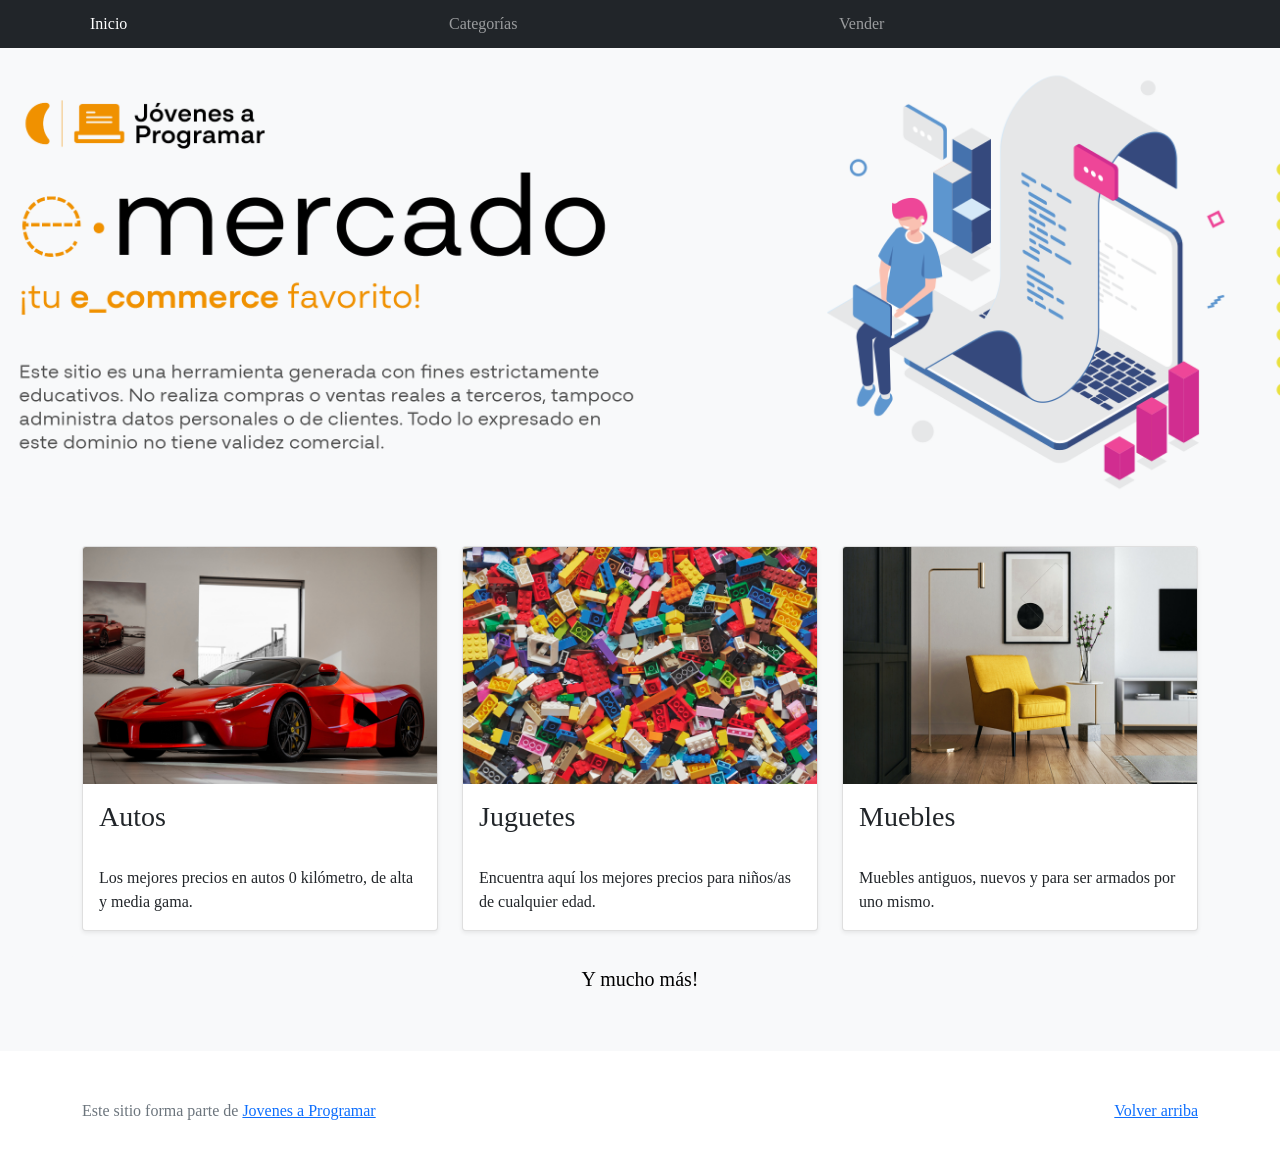
==== index.html @ 11087cd5 "Feat - Subir workspace inicial" ====
<!DOCTYPE html>
<html lang="es">

<head>
  <meta http-equiv="Content-Type" content="text/html; charset=UTF-8">
  <meta name="viewport" content="width=device-width, initial-scale=1, shrink-to-fit=no">
  <title>eMercado - Todo lo que busques está aquí</title>

  <link href="https://fonts.googleapis.com/css?family=Raleway:300,300i,400,400i,700,700i,900,900i" rel="stylesheet">
  <link href="css/bootstrap.min.css" rel="stylesheet">
  <link href="css/styles.css" rel="stylesheet">
</head>

<body>
  <nav class="navbar navbar-expand-lg navbar-dark bg-dark p-1">
    <div class="container">
      <button class="navbar-toggler" type="button" data-bs-toggle="collapse" data-bs-target="#navbarNav"
        aria-controls="navbarNav" aria-expanded="false" aria-label="Toggle navigation">
        <span class="navbar-toggler-icon"></span>
      </button>
      <div class="collapse navbar-collapse" id="navbarNav">
        <ul class="navbar-nav w-100 justify-content-between">
          <li class="nav-item">
            <a class="nav-link active" href="index.html">Inicio</a>
          </li>
          <li class="nav-item">
            <a class="nav-link" href="categories.html">Categorías</a>
          </li>
          <li class="nav-item">
            <a class="nav-link" href="sell.html">Vender</a>
          </li>
          <li class="nav-item">
          </li>
        </ul>
      </div>
    </div>
  </nav>
  <main>
    <div class="jumbotron text-center"></div>
    <div class="album py-5 bg-light">
      <div class="container">
        <div class="row">
          <div class="col-md-4">
            <div class="card mb-4 shadow-sm custom-card cursor-active" id="autos">
              <img class="bd-placeholder-img card-img-top" src="img/cars_index.jpg"
                alt="Imgagen representativa de la categoría 'Autos'">
              <h3 class="m-3">Autos</h3>
              <div class="card-body">
                <p class="card-text">Los mejores precios en autos 0 kilómetro, de alta y media gama.</p>
              </div>
            </div>
          </div>
          <div class="col-md-4">
            <div class="card mb-4 shadow-sm custom-card cursor-active" id="juguetes">
              <img class="bd-placeholder-img card-img-top" src="img/toys_index.jpg"
                alt="Imgagen representativa de la categoría 'Juguetes'">
              <h3 class="m-3">Juguetes</h3>
              <div class="card-body">
                <p class="card-text">Encuentra aquí los mejores precios para niños/as de cualquier edad.</p>
              </div>
            </div>
          </div>
          <div class="col-md-4">
            <div class="card mb-4 shadow-sm custom-card cursor-active" id="muebles">
              <img class="bd-placeholder-img card-img-top" src="img/furniture_index.jpg"
                alt="Imgagen representativa de la categoría 'Muebles'">
              <h3 class="m-3">Muebles</h3>
              <div class="card-body">
                <p class="card-text">Muebles antiguos, nuevos y para ser armados por uno mismo.</p>
              </div>
            </div>
          </div>
        </div>
        <div class="row">
          <a class="btn btn-light btn-lg btn-block" href="categories.html">Y mucho más!</a>
        </div>
      </div>
    </div>
  </main>
  <footer class="text-muted">
    <div class="container">
      <p class="float-end">
        <a href="#">Volver arriba</a>
      </p>
      <p>Este sitio forma parte de <a href="https://jovenesaprogramar.edu.uy/" target="_blank">Jovenes a Programar</a></p>
    </div>
  </footer>
  <script src="js/bootstrap.bundle.min.js"></script>
  <script src="js/index.js"></script>
  <script src="js/init.js"></script>
</body>

</html>
---- css/styles.css ----
.jumbotron,
.card-body,
.container,
.site-header {
  font-family: 'Verdana', serif !important;
}

.jumbotron .display-4 {
  font-weight: bold;
}

nav a {
  text-decoration: none;
}

.bd-placeholder-img {
  font-size: 1.125rem;
  text-anchor: middle;
  -webkit-user-select: none;
  -moz-user-select: none;
  -ms-user-select: none;
  user-select: none;
}

@media (min-width: 768px) {
  .bd-placeholder-img-lg {
    font-size: 3.5rem;
  }
}

.jumbotron {
  height: 50vh;
  padding: 5em inherit;
  margin-bottom: 0;
  background-color: #53C0FB;
  background: url('../img/cover_back.png');
  background-size: cover;
  background-position: center;
  background-repeat: no-repeat;
  color: black;
  font-weight: bold;
}

@media (min-width: 768px) {
  .jumbotron {
    padding-top: 6rem;
    padding-bottom: 6rem;
  }
}

.jumbotron p:last-child {
  margin-bottom: 0;
}

.jumbotron-heading {
  font-weight: 300;
}

.jumbotron .container {
  max-width: 40rem;
  background-color: rgba(255, 255, 255, 0.5);
  border-radius: 10px;
  text-shadow: 1px 1px 2px grey;
}

.jumbotron .lead {
  font-size: 38px;
}

footer {
  padding-top: 3rem;
  padding-bottom: 3rem;
}

footer p {
  margin-bottom: .25rem;
}

.site-header a {
  color: white;
  transition: ease-in-out color .15s;
}

.site-header .dropdown-menu a {
  color: black;
}

.dropzone {
  border: 2px dashed #0087F7;
  border-radius: 5px;
  background: white;
}

.img-fit {
  max-height: 100%;
}

.alert {
  position: fixed;
  top: 80px;
  width: 50%;
  left: 50%;
  transform: translate(-50%, 0);
}

.lds-ring {
  display: inline-block;
  position: relative;
  width: 64px;
  height: 64px;
  top: 50%;
  left: 50%;
}

.cursor-active {
  cursor: pointer;
}

.left {
  float: left;
  padding: 4px;
  background-color: rgba(255, 255, 255, 0.5);
}

.lds-ring div {
  box-sizing: border-box;
  display: block;
  position: absolute;
  width: 51px;
  height: 51px;
  margin: 6px;
  border: 6px solid #fff;
  border-radius: 50%;
  animation: lds-ring 1.2s cubic-bezier(0.5, 0, 0.5, 1) infinite;
  border-color: #fff transparent transparent transparent;
}

.lds-ring div:nth-child(1) {
  animation-delay: -0.45s;
}

.lds-ring div:nth-child(2) {
  animation-delay: -0.3s;
}

.lds-ring div:nth-child(3) {
  animation-delay: -0.15s;
}

@keyframes lds-ring {
  0% {
    transform: rotate(0deg);
  }

  100% {
    transform: rotate(360deg);
  }
}

.signin {
  width: 100%;
  max-width: 330px;
  padding: 15px;
  margin: auto;
}

#spinner-wrapper {
  position: fixed;
  background-color: rgba(0, 0, 0, 0.5);
  width: 100%;
  height: 100%;
  top: 0;
  left: 0;
  z-index: 1021;
  display: none;
}

main {
  min-height: calc(100vh - 210px);
}

a.custom-card,
a.custom-card:hover {
  color: inherit;
  text-decoration: inherit;
}

.checked {
  color: orange;
}
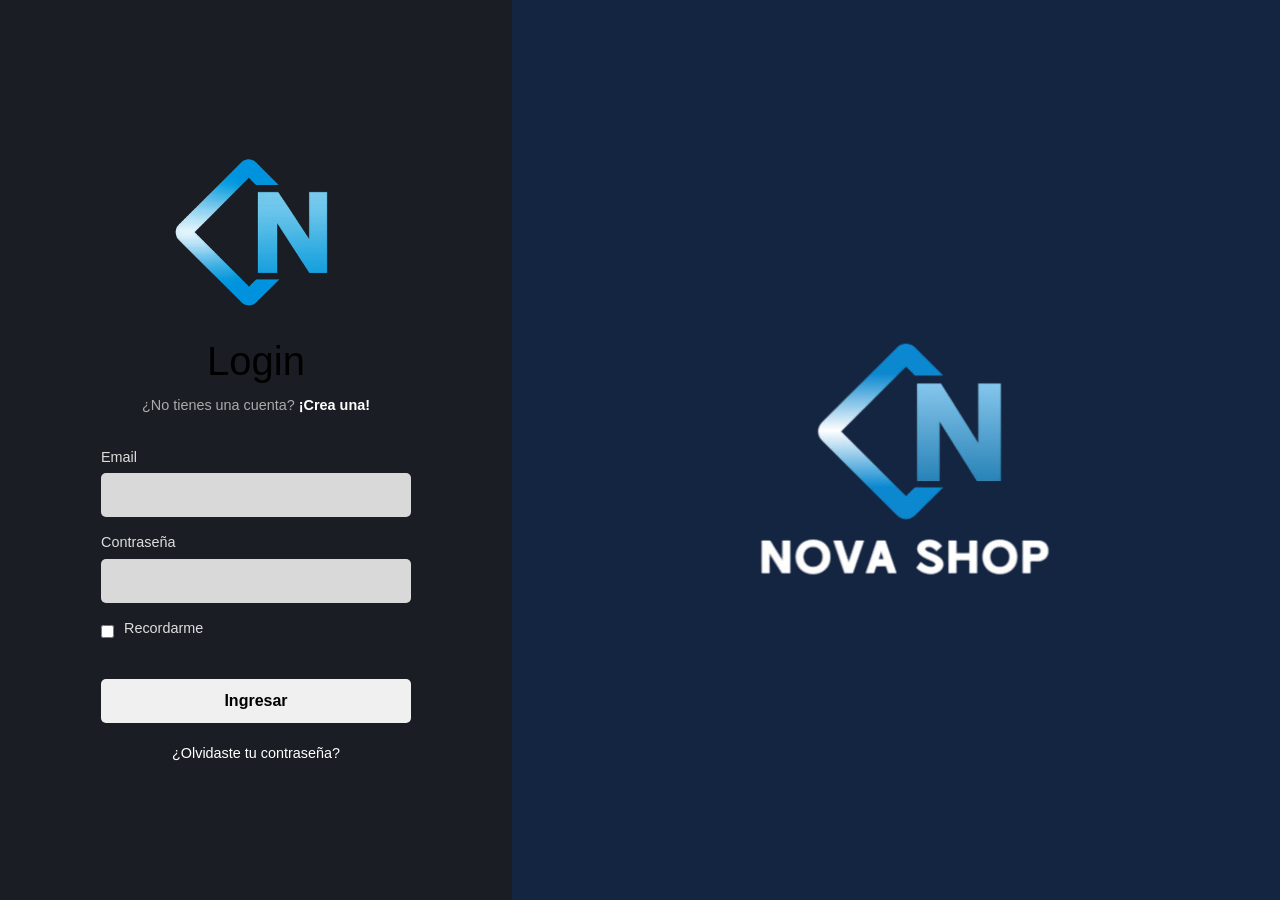
==== commit 888de4ef: "Cambios estéticos menores" ====
--- a/index.html
+++ b/index.html
@@ -37,7 +37,7 @@
   </nav>
   <main>
     <div class="jumbotron text-center"></div>
-    <div class="album py-5 bg-light">
+    <div class="album py-5">
       <div class="container">
         <div class="row">
           <div class="col-md-4">
--- a/css/styles.css
+++ b/css/styles.css
@@ -1,8 +1,133 @@
+/* Variables ya definidas */
+:root {
+  --color-bg: #ffffff;
+  --color-text: #000000;
+  --color-title: #000000;
+  --color-nav-bg: #2e2e2e;
+  --color-nav-text: #ffffff;
+  --color-card-bg: #ffffff;
+  --color-border: #e0e0e0;
+  --color-shadow: rgba(0,0,0,0.1);
+  --color-btn-bg: rgb(180,180,180);
+  --color-btn-text: black;
+  --color-inputs: rgb(221, 221, 221);
+}
+
+.dark-theme {
+  --color-bg: #000000;
+  --color-text: #ffffff;
+  --color-title: #ffffff;
+  --color-nav-bg: #111111;
+  --color-nav-text: #ffffff;
+  --color-card-bg: #1A1E24;
+  --color-border: #333333;
+  --color-shadow: rgba(255,255,255,0.05);
+  --color-btn-bg: #1a1a1a;
+  --color-btn-text: #ffffff;
+  --color-inputs: #272f3b;
+}
+
+/* --- Aplicar variables a toda la página --- */
+body {
+  background-color: var(--color-bg);
+  color: var(--color-text);
+  font-family: Arial, sans-serif;
+  transition: background-color 0.3s ease, color 0.3s ease;
+}
+
+/* Navbar */
+nav.navbar {
+  background-color: var(--color-nav-bg) !important;
+}
+
+nav.navbar .nav-link,
+nav.navbar .navbar-brand,
+nav.navbar .btn {
+  color: var(--color-nav-text) !important;
+}
+
+/* Cards y secciones */
+.card,
+.jumbotron .container,
+.personal-data-form,
+.product-card,
+.product-name,
+.product-price,
+.product-container,
+.product-description,
+.list-group-item {
+  background-color: var(--color-card-bg)!important;
+  color: var(--color-text)!important;
+  border: 0px!important;
+  transition: background-color 0.3s ease, color 0.3s ease;
+}
+
+
+/* Títulos */
+h1, h2, h3, h4, h5, h6, .jumbotron-heading, .titulo {
+  color: var(--color-title);
+}
+
+/* Botones */
+.btn,
+.login-button,
+.actualizar-button,
+.add-cart {
+  background-color: var(--color-btn-bg);
+  color: var(--color-btn-text)!important;
+  border: none;
+  transition: background-color 0.3s ease, color 0.3s ease;
+}
+
+.btn-check {
+  background-color: var(--color-btn-bg);
+}
+
+/* Hover botones */
+.btn:hover,
+.login-button:hover,
+.actualizar-button:hover,
+.add-cart:hover {
+  opacity: 0.85;
+}
+
+/* Formularios inputs */
+.form-group input,
+.input-linea {
+  background-color: var(--color-card-bg);
+  color: var(--color-text);
+  border-color: var(--color-border);
+}
+
+/* Jumbotron */
+.jumbotron {
+  color: var(--color-text);
+}
+
+/* Alertas */
+.alert {
+  color: var(--color-text);
+  background-color: var(--color-card-bg);
+  border: 1px solid var(--color-border);
+}
+
+/* Otros elementos */
+.product-price,
+.sold,
+.rating-stars,
+.star {
+  color: var(--color-text);
+}
+
 .jumbotron,
 .card-body,
 .container,
 .site-header {
-  font-family: 'Verdana', serif !important;
+  font-family: "Verdana", serif !important;
+}
+
+#nueva-calificacion {
+  background-color: var(--color-bg)!important;
 }
 
 .jumbotron .display-4 {
@@ -11,6 +136,11 @@
 
 nav a {
   text-decoration: none;
+}
+
+nav ul {
+  display: flex;
+  align-items: center;
 }
 
 .bd-placeholder-img {
@@ -32,8 +162,21 @@
   height: 50vh;
   padding: 5em inherit;
   margin-bottom: 0;
-  background-color: #53C0FB;
-  background: url('../img/cover_back.png');
+  background-color: #53c0fb;
+  background: url("../img/cover_back.png");
+  background-size: cover;
+  background-position: center;
+  background-repeat: no-repeat;
+  color: black;
+  font-weight: bold;
+}
+
+body.dark-theme .jumbotron {
+  height: 50vh;
+  padding: 5em inherit;
+  margin-bottom: 0;
+  background-color: #53c0fb;
+  background: url("../img/cover_back_dark.png");
   background-size: cover;
   background-position: center;
   background-repeat: no-repeat;
@@ -73,12 +216,12 @@
 }
 
 footer p {
-  margin-bottom: .25rem;
+  margin-bottom: 0.25rem;
 }
 
 .site-header a {
   color: white;
-  transition: ease-in-out color .15s;
+  transition: ease-in-out color 0.15s;
 }
 
 .site-header .dropdown-menu a {
@@ -86,7 +229,7 @@
 }
 
 .dropzone {
-  border: 2px dashed #0087F7;
+  border: 2px dashed #0087f7;
   border-radius: 5px;
   background: white;
 }
@@ -187,4 +330,675 @@
 
 .checked {
   color: orange;
+}
+
+/* Lista de productos */
+.product-list {
+  display: flex;
+  flex-direction: column;
+  gap: 15px;
+  margin: 40px 0;
+}
+
+.product-card {
+  display: flex;
+  align-items: center;
+  padding: 15px;
+  background-color: #d1cfc7;
+  border-radius: 10px;
+  box-shadow: 0 2px 5px rgba(0, 0, 0, 0.1);
+  gap: 15px;
+}
+
+.product-image-container {
+  width: 15%;
+}
+
+.product-image-container > img {
+  background-color: #c9c5b8;
+  border: 1px solid #a19a86;
+  text-align: center;
+  font-size: 0.8em;
+  color: #555;
+  width: 100%;
+  box-sizing: border-box;
+}
+
+.product-info-container {
+  display: flex;
+  flex-direction: column;
+  gap: 5px;
+  flex-grow: 1;
+  margin-right: 15px;
+}
+
+.product-name,
+.product-description {
+  background-color: #c9c5b8;
+  border: 1px solid #a19a86;
+  padding: 10px;
+  text-align: left;
+  font-size: 0.9em;
+  color: #333;
+  width: 100%;
+  box-sizing: border-box;
+}
+
+.product-price-container {
+  display: flex;
+  flex-direction: column;
+  align-items: flex-end;
+  gap: 5px;
+  margin-right: 15px;
+  white-space: nowrap;
+}
+
+.product-price {
+  font-size: 1.5rem;
+  font-weight: bold;
+  color: black;
+}
+
+/*login*/
+
+body {
+  font-family: Arial, sans-serif;
+  margin: 0;
+  padding: 0;
+  box-sizing: border-box;
+}
+
+.login-container {
+  display: flex;
+  height: 100vh;
+}
+
+.login-panel {
+  display: flex;
+  flex-direction: column;
+  align-items: center;
+  justify-content: center;
+  color: white;
+}
+
+.left-panel {
+  background-color: #1a1e24;
+  width: 40%;
+  text-align: center;
+  padding: 20px;
+}
+
+.right-panel {
+  background-color: #142542;
+  width: 60%;
+}
+
+.logo-small {
+  margin-bottom: 10px;
+}
+
+.logo-large {
+  text-align: center;
+}
+
+.logo-small .fa-cube,
+.logo-large .fa-cube {
+  font-size: 3rem;
+  color: #007bff;
+}
+
+.logo-text {
+  font-size: 1.5rem;
+  font-weight: bold;
+  margin-bottom: 25px;
+  display: block;
+}
+
+.logo-large .fa-cube {
+  font-size: 10rem;
+}
+
+.logo-large .logo-text {
+  font-size: 3rem;
+}
+
+.form-content {
+  width: 100%;
+  max-width: 350px;
+  padding: 0 20px;
+  box-sizing: border-box;
+}
+
+.form-content h1 {
+  font-size: 2.5rem;
+  margin-bottom: 10px;
+}
+
+.account-prompt {
+  font-size: 0.9rem;
+  color: #aaa;
+  margin-top: 0;
+  margin-bottom: 30px;
+}
+
+.create-account-link {
+  color: #fff;
+  text-decoration: none;
+  font-weight: bold;
+}
+
+.form-group {
+  text-align: left;
+  margin-bottom: 15px;
+}
+
+.form-group label {
+  display: block;
+  font-size: 0.9rem;
+  color: #ddd;
+  margin-bottom: 5px;
+}
+
+.form-group input {
+  width: 100%;
+  padding: 10px;
+  background-color: #d9d9d9;
+  border: none;
+  border-radius: 5px;
+  color: white;
+  box-sizing: border-box;
+}
+
+.checkbox-group {
+  display: flex;
+  align-items: center;
+  justify-content: flex-start;
+  gap: 10px;
+}
+
+.checkbox-group input {
+  width: auto;
+}
+
+.login-button {
+  width: 100%;
+  padding: 10px;
+  background-color: #f0f0f0;
+  color: #333;
+  border: none;
+  border-radius: 5px;
+  font-size: 1rem;
+  font-weight: bold;
+  cursor: pointer;
+  margin-top: 20px;
+}
+
+.forgot-password {
+  display: block;
+  margin-top: 20px;
+  color: #fff;
+  text-decoration: none;
+  font-size: 0.9rem;
+}
+
+.nav-item:last-child {
+  color: white;
+}
+/* Tableta y Celular */
+@media (max-width: 768px) {
+  .login-container {
+    flex-direction: column;
+  }
+  .right-panel {
+    display: none;
+  }
+  .left-panel {
+    padding: 40px 24px;
+    width: 100%;
+    height: 100%;
+  }
+}
+
+/* responsive de products */
+
+@media (max-width: 1024px) and (min-width: 568px) {
+  .product-list {
+    gap: 10px;
+    margin: 20px 0;
+  }
+  .product-card {
+    flex-direction: column;
+    align-items: flex-start;
+    padding: 12px;
+    gap: 10px;
+  }
+  .product-image-container {
+    width: 100%;
+    margin-bottom: 10px;
+  }
+  .product-image-container > img {
+    width: 100%;
+    padding: 10px;
+  }
+  .product-info-container,
+  .product-price-container {
+    margin-right: 0;
+    width: 100%;
+  }
+  .product-price-container {
+    align-items: flex-start;
+  }
+}
+
+/* responsive para celu */
+
+@media (max-width: 568px) {
+  .product-list {
+    gap: 8px;
+    margin: 10px 0;
+  }
+  .product-card {
+    flex-direction: column;
+    align-items: flex-start;
+    padding: 8px;
+    gap: 8px;
+  }
+  .product-image-container {
+    width: 100%;
+    margin-bottom: 8px;
+  }
+  .product-image-container > img {
+    width: 100%;
+    padding: 6px;
+    font-size: 0.7em;
+  }
+  .product-info-container,
+  .product-price-container {
+    margin-right: 0;
+    width: 100%;
+  }
+  .product-price-container {
+    align-items: flex-start;
+  }
+  .product-name,
+  .product-description {
+    font-size: 0.85em;
+    padding: 7px;
+  }
+  .product-price {
+    font-size: 1.1rem;
+  }
+}
+
+/* Filtros */
+
+.btn-check:checked + .btn {
+  background-color: #198754;
+  color: #fff;
+  border-color: #198754;
+}
+
+/* Product Info */
+
+.product-container {
+  display: flex;
+  width: min(1200px, 80%);
+  margin: auto;
+  margin-top: 100px;
+  padding: 20px;
+  gap: 40px;
+  background-color: #f9f6f0;
+}
+
+.images {
+  flex: 1;
+  display: flex;
+  gap: 10px;
+}
+
+.images aside {
+  display: flex;
+  flex-direction: column;
+  align-items: center;
+}
+
+.images aside ul {
+  list-style: none;
+  display: flex;
+  flex-direction: column;
+  gap: 10px;
+  padding: 0;
+}
+
+.images aside li {
+  width: 150px;
+}
+
+.images aside li img {
+  width: 100%;
+  border: 4px solid transparent;
+  cursor: pointer;
+}
+
+.images aside li img.active {
+  border: 4px solid skyblue;
+}
+
+.main-image-wrapper {
+  position: relative;
+  width: 500px;
+  height: 500px;
+  display: flex;
+  justify-content: center;
+  align-items: center;
+  background-color: #e6e2dc;
+}
+
+#main-image {
+  width: 100%;
+}
+
+.zoom {
+  position: absolute;
+  top: 10px;
+  right: 10px;
+  font-size: 22px;
+  cursor: pointer;
+}
+
+.arrows {
+  position: absolute;
+  bottom: 10px;
+  right: 10px;
+  display: flex;
+  gap: 10px;
+  font-size: 22px;
+  cursor: pointer;
+}
+
+.details {
+  flex: 1;
+  display: flex;
+  flex-direction: column;
+  gap: 15px;
+}
+
+.details h2 {
+  font-size: 22px;
+  font-weight: bold;
+}
+
+.details .description {
+  color: #777;
+  font-size: 14px;
+}
+
+.details .price {
+  font-weight: bold;
+  font-size: 18px;
+}
+
+.add-cart {
+  display: inline-block;
+  border: 1px solid #000;
+  padding: 8px 15px;
+  background: transparent;
+  cursor: pointer;
+  border-radius: 8px;
+  font-size: 14px;
+  width: fit-content;
+}
+
+.sold {
+  font-size: 14px;
+}
+
+.comments-container {
+  display: flex;
+  flex-direction: column;
+  gap: 10px;
+  width: min(1200px, 80%);
+  margin: 100px auto;
+}
+
+.comentario-wrapper {
+  background-color: var(--color-card-bg);
+  box-sizing: border-box;
+  padding: 15px;
+  border-radius: 15px;
+}
+
+.rating-stars {
+  display: flex;
+  height: 18px;
+  align-items: center;
+}
+
+.rating-stars img {
+  height: 100%;
+}
+
+
+section.user {
+  display: flex;
+  gap: 4px;
+  height: 30px;
+  align-items: center;
+}
+
+section.user h3 {
+  font-size: medium;
+  font-weight: bold;
+  margin: 0;
+}
+
+.comentario-wrapper p {
+  margin: 0;
+}
+
+section.user img {
+  height: 90%;
+}
+
+span.titulo {
+  margin-right: 10px;
+  font-weight: bold;
+}
+
+.fecha-valoracion {
+  display: flex;
+  justify-content: space-between;
+}
+
+.rating {
+  display: flex;
+  gap: 4px;
+  margin: 24px 0;
+}
+
+.star{
+  font-size: 28px;
+  transition: color 0.3s;
+  cursor: pointer;
+}
+
+.star:hover,
+.star.checked {
+  color: gold;
+}
+
+
+/* Estilos para el contenedor principal de la sección */
+.productos-relacionados-container {
+  width: 100%;
+  width: min(1200px, 80%);
+  margin: 40px auto;
+}
+
+/* Productos Relacionados */
+.grid-productos {
+  display: grid;
+  grid-template-columns: repeat(3, 1fr);
+  gap: 20px;
+}
+
+.producto-card {
+  display: flex;
+  flex-direction: column;
+  text-align: left;
+  cursor: pointer;
+}
+
+.producto-card img {
+  width: 90%;
+  margin-bottom: 10px;
+}
+
+.producto-card p {
+  margin: 0;
+  line-height: 1.2;
+  padding: 0;
+}
+
+/* My profile */
+
+.personal-data-form {
+  background-color: rgba(255, 255, 255, 0.295);
+  padding: 80px 100px;
+  border-radius: 15px;
+  box-shadow: 10px 10px 30px rgba(0, 0, 0, 0.397);
+  width: 100%;
+  max-width: 950px;
+  margin: 100px auto 20px;
+}
+
+.personal-data-form .titulo {
+  color: var(--color-title);
+  font-size: 38px;
+  font-weight: 700;
+  margin-bottom: 50px;
+  border-bottom: 5px solid #004799;
+  display: inline-block;
+  padding-bottom: 10px;
+}
+
+.photo-section {
+  display: flex;
+  flex-direction: column;
+  align-items: start;
+  gap: 40px;
+  margin-bottom: 60px;
+}
+
+#lbl-input-foto{
+  display: block;
+  margin-bottom: 6px;
+}
+
+.foto-perfil{
+  width: 100%;
+}
+
+.photo-placeholder {
+  width: 280px;
+  height: 280px;
+  background-color: #18161669;
+  border-radius: 10px;
+  display: flex;
+  justify-content: center;
+  align-items: center;
+  color: #555;
+  font-size: 20px;
+  font-weight: 600;
+}
+
+.form-fields {
+  display: grid;
+  grid-template-columns: 1fr 1fr;
+  gap: 50px 70px;
+  margin-bottom: 60px;
+}
+
+.campo-texto {
+  display: flex;
+  flex-direction: column;
+}
+.campo-texto input {
+  background-color: lightslategray;
+
+}
+
+.campo-texto label {
+  font-size: 22px;
+  color: var(--color-text);
+  margin-bottom: 12px;
+  font-weight: 600;
+}
+
+.input-linea {
+  border: none;
+  padding: 15px 0;
+  font-size: 22px;
+  width: 100%;
+  outline: none;
+  transition: border-bottom-color 0.3s ease;
+  padding-left: 10px;
+  border-radius: 5px 5px 0 0;
+}
+
+.img-thumbnail{
+  background-color: var(--color-card-bg);
+  border-color: var(--color-card-bg);
+}
+
+.list-group{
+  gap: 16px
+}
+
+.list-group-item {
+  background-color: var(--color-card-bg);
+}
+
+.input-linea:hover {
+  border-bottom-color: #999;
+  background-color: var(--color-inputs);
+  transition: ease 0.3s;
+  cursor: text;
+}
+
+.input-linea:focus {
+  background-color: var(--color-inputs);
+  transition: ease 0.3s;
+  border-bottom-color: #007bff;
+  box-shadow: 0 3px 0 rgba(6, 0, 53, 0.459);
+}
+
+.actualizar-button {
+  width: 100%;
+  padding: 25px 30px;
+  background-color: #004799;
+  color: white;
+  font-size: 24px;
+  font-weight: bold;
+  border: none;
+  border-radius: 8px;
+  cursor: pointer;
+  transition: background-color 0.3s ease, transform 0.1s;
+}
+
+.actualizar-button:hover {
+  background-color: #0056b3;
+  transform: scale(1.03);
+  transition: ease-in-out 0.3s;
+
+}
+
+@media (max-width: 900px) {
+  .form-fields {
+    grid-template-columns: 1fr;
+  }
+
+  .personal-data-form {
+    padding: 40px;
+  }
 }
